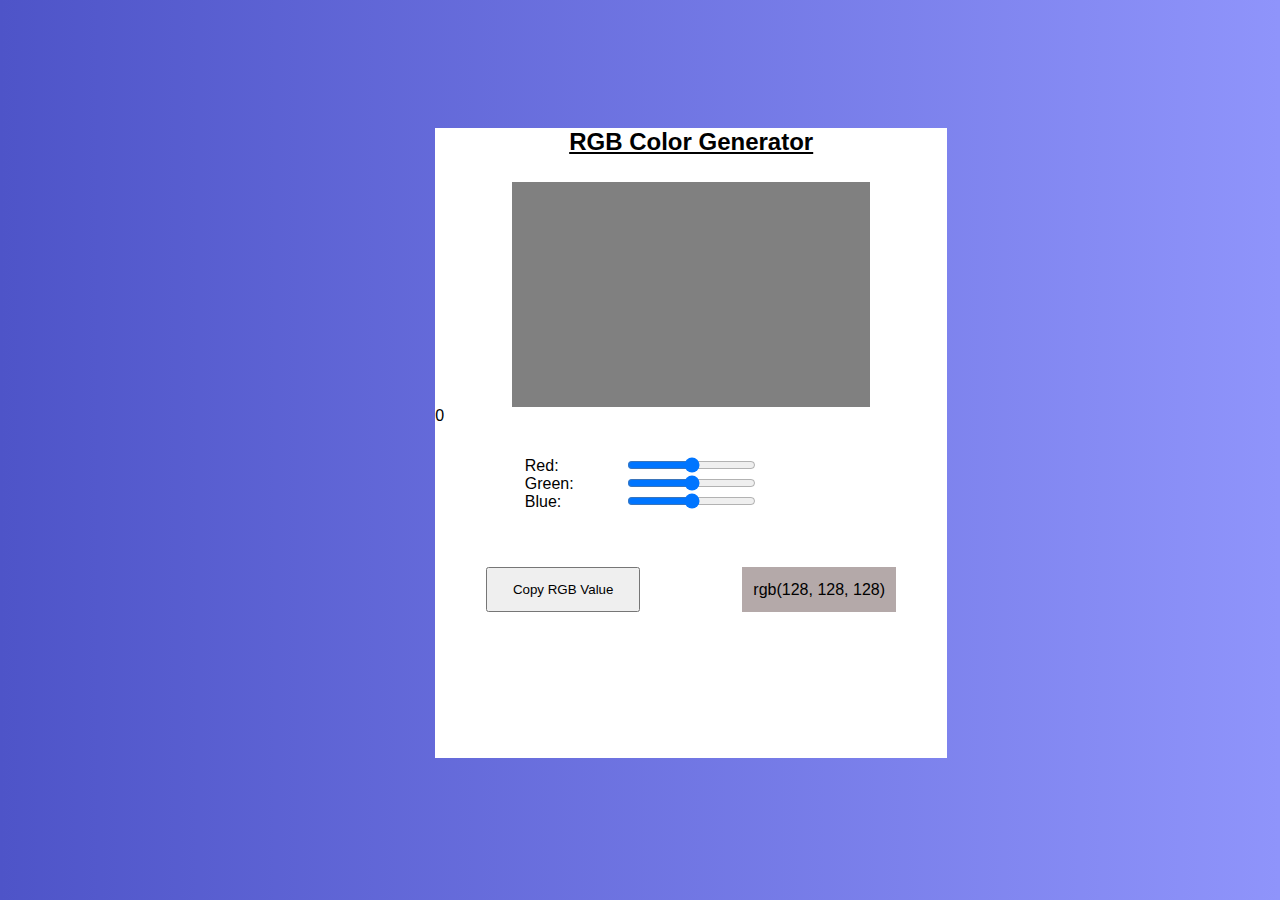
==== index.html @ 744f14f3 "project32done. RGB Color Generator  using js" ====
<!DOCTYPE html>
<html lang="en">
<head>
    <meta charset="UTF-8">
    <meta name="viewport" content="width=device-width, initial-scale=1.0">
    <title>Practice Html CSS JS 10 Real World Projects</title>
    <link rel="stylesheet" href="style.css">
</head>

<body>
  
    <div class="container">
        <h2><u>RGB Color Generator</u></h2>
        <div class="color-output" id="output"></div>
        <div class="color-input">
            <label for="red">Red:</label>
            <!-- input rangebar line we can also use numbers as input and set their limit from 0 to 256
             and give default value of 128-->
             <input type="range" id="red" min="0" max="255" value
             oninput="updateColor(this.value, 'red')"> <span>0</span> <br>
            
             <label for="green">Green:</label>
            <input type="range" id="green" min="0" max="255" value
            oninput="updateColor(this.value, 'green')"> <br>
            <label for="blue">Blue:</label>
            <input type="range" id="blue" min="0" max="255" value
            oninput="updateColor(this.value, 'blue')">
            <div class="boxes">
                <button id="copy-color" onclick="copyCode()">Copy RGB Value</button>
                <div class="color-code" id="rgb-code">
                </div>
            </div> 

        </div>
    </div>
   
    <script src="script.js">
    </script>
    
</body>
</html>
---- style.css ----
* {
    margin: 0;
    padding: 0;
}

body {
    background: linear-gradient(to right, #4e54c8,#8f94fb );
    font-family: Arial, sans-serif;
}

.container {
    width: 40%;
    height: 70vh;
    background-color: white;
    margin-left: 34%;
    margin-top: 10%;
}

.color-output {
    width: 70%;
    height: 25vh;
    background-color: rgb(0, 0, 0);
    margin-left: 15%;
    margin-top: 5%;
}

h2 {
    text-align: center;
}

label {
    /* margin-left: 20%; */
    position: absolute;
    margin-top: 50px;
    margin-left: 7%;
}

input {
    position: absolute;
    margin-top: 50px;
    margin-left: 15%;
}

.boxes {
    width: 100%;
    height: 10vh;
    display: flex;
    justify-content: space-around;
    align-items: center;
    /* background-color: aqua; */
    margin-top: 20%;
}

button {
    width: 30%;
    height: 5vh;
    cursor: pointer;
}

.color-code {
    width: 30%;
    height: 5vh;
    background-color: rgb(180, 169, 169);
    display: flex;
    justify-content: center;
    align-items: center;
}
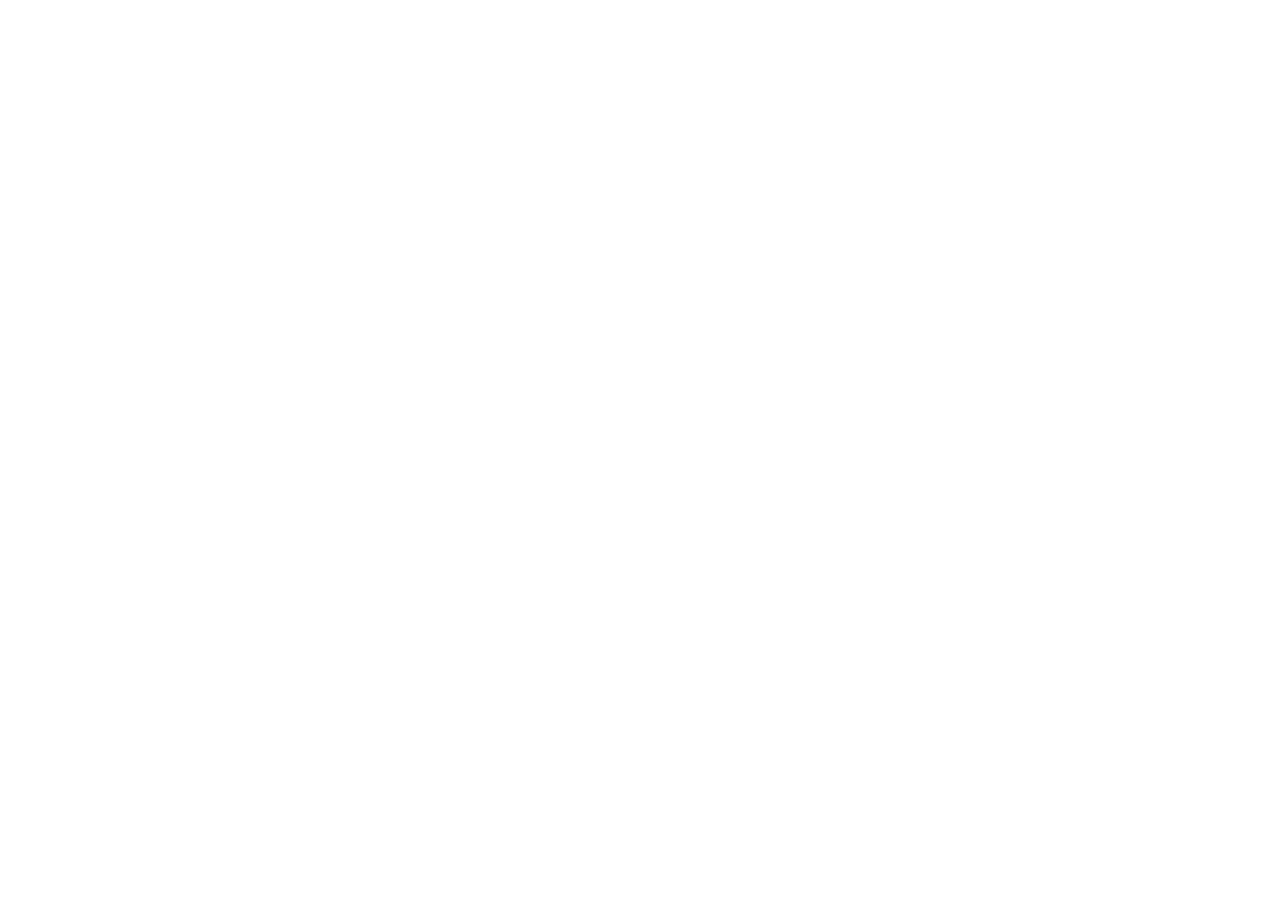
==== commit d20f3afa: "project 4 done. Counter Application  using js" ====
--- a/index.html
+++ b/index.html
@@ -8,32 +8,12 @@
 </head>
 
 <body>
-  
-    <div class="container">
-        <h2><u>RGB Color Generator</u></h2>
-        <div class="color-output" id="output"></div>
-        <div class="color-input">
-            <label for="red">Red:</label>
-            <!-- input rangebar line we can also use numbers as input and set their limit from 0 to 256
-             and give default value of 128-->
-             <input type="range" id="red" min="0" max="255" value
-             oninput="updateColor(this.value, 'red')"> <span>0</span> <br>
-            
-             <label for="green">Green:</label>
-            <input type="range" id="green" min="0" max="255" value
-            oninput="updateColor(this.value, 'green')"> <br>
-            <label for="blue">Blue:</label>
-            <input type="range" id="blue" min="0" max="255" value
-            oninput="updateColor(this.value, 'blue')">
-            <div class="boxes">
-                <button id="copy-color" onclick="copyCode()">Copy RGB Value</button>
-                <div class="color-code" id="rgb-code">
-                </div>
-            </div> 
+   
+    <!-- counter application. it has two buttons. one for increment , one for decrement and third one 
+     to reset -->
 
-        </div>
-    </div>
-   
+    <!-- since we have already done this in another project so we will not waste much time here -->
+
     <script src="script.js">
     </script>
     
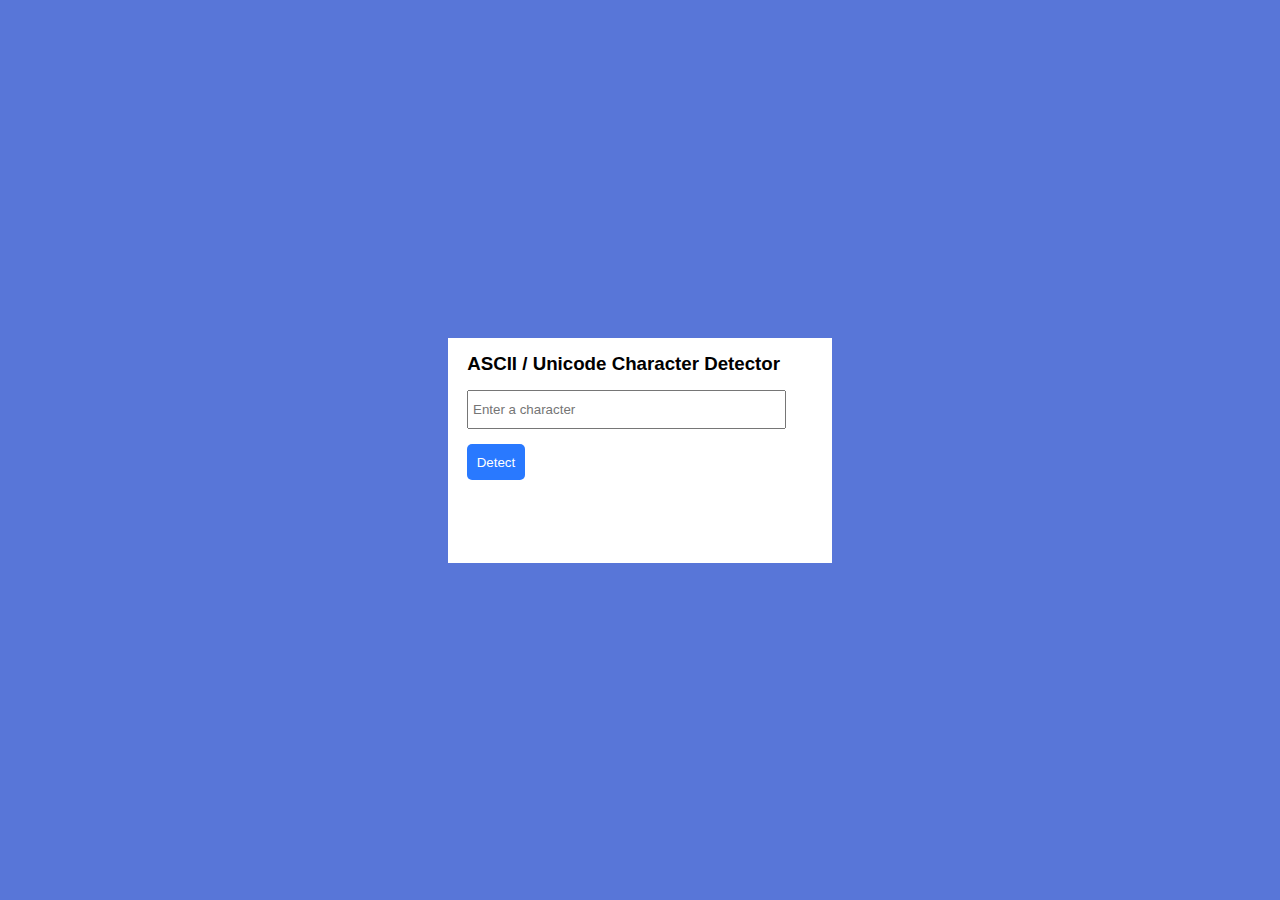
==== commit d15b2b79: "project 5 done. Ascii / Unicode Detector using js" ====
--- a/index.html
+++ b/index.html
@@ -9,10 +9,14 @@
 
 <body>
    
-    <!-- counter application. it has two buttons. one for increment , one for decrement and third one 
-     to reset -->
+    <!-- user will give input only one word and it will tell whether the character is ascii or unicode -->
 
-    <!-- since we have already done this in another project so we will not waste much time here -->
+    <div class="container">
+        <h3>ASCII / Unicode Character Detector</h3>
+        <input type="text" id="input" placeholder="Enter a character" maxlength="1">
+        <button id="check" onclick="detectValue()">Detect</button>
+        <p id="result"></p>
+    </div>
 
     <script src="script.js">
     </script>
--- a/style.css
+++ b/style.css
@@ -0,0 +1,53 @@
+* {
+    margin: 0;
+    padding: 0;
+    font-family: Arial, Helvetica, sans-serif;
+}
+
+body {
+    width: 100%;
+    height: 100vh;
+    display: flex;
+    justify-content: center;
+    align-items: center;
+    background-color: #5876D8;
+}
+
+.container {
+    width: 30%;
+    height: 25vh;
+    background-color: #fff;
+    display: flex;
+    flex-direction: column;
+}
+
+.container h3, input, button{
+    margin-left: 5%;
+    margin-top: 4%;
+} 
+
+input {
+    width: 80%;
+    height: 3vh;
+    padding: 1%;
+}
+
+button {
+    width: 15%;
+    height: 4vh;
+    background-color: #2979FF;
+    color: #fff;
+    padding: 2px;
+    cursor: pointer;
+    border: none;
+    border-radius: 5px;
+}
+
+button:hover {
+    background-color: #448aff;
+}
+
+p {
+    text-align: center;
+    margin-top: 2%;
+}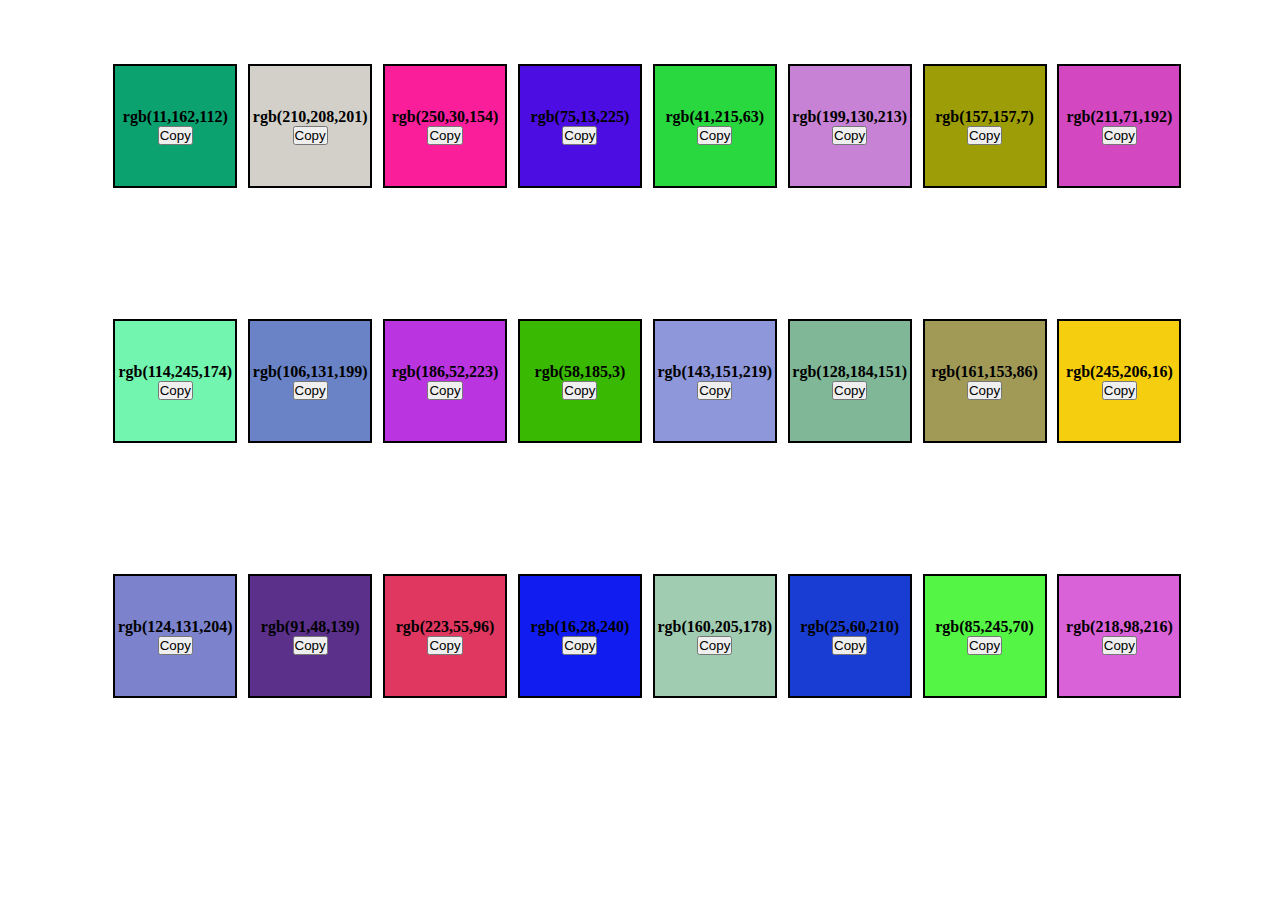
==== commit bf277dd3: "project 6 by method 1. random color generator" ====
--- a/index.html
+++ b/index.html
@@ -8,15 +8,137 @@
 </head>
 
 <body>
-   
-    <!-- user will give input only one word and it will tell whether the character is ascii or unicode -->
 
-    <div class="container">
-        <h3>ASCII / Unicode Character Detector</h3>
-        <input type="text" id="input" placeholder="Enter a character" maxlength="1">
-        <button id="check" onclick="detectValue()">Detect</button>
-        <p id="result"></p>
-    </div>
+        <div class="container">
+            <div class="box" id="colorbox">
+                <h4 id="colorcode" class="colorcode"></h4>
+                <button onclick="copyCode(0)" id="copy" class="copy-btn">Copy</button>
+            </div>
+    
+    
+            <div class="box" id="colorbox">
+                <h4 id="colorcode" class="colorcode"></h4>
+                <button onclick="copyCode(1)" id="copy-btn" class="copy-btn">Copy</button>
+            </div>
+
+            <div class="box" id="colorbox">
+                <h4 id="colorcode" class="colorcode"></h4>
+                <button onclick="copyCode(2)" id="copy" class="copy-btn">Copy</button>
+            </div>
+    
+    
+            <div class="box" id="colorbox">
+                <h4 id="colorcode" class="colorcode"></h4>
+                <button onclick="copyCode(3)" id="copy-btn" class="copy-btn">Copy</button>
+            </div>
+
+            <div class="box" id="colorbox">
+                <h4 id="colorcode" class="colorcode"></h4>
+                <button onclick="copyCode(4)" id="copy" class="copy-btn">Copy</button>
+            </div>
+    
+    
+            <div class="box" id="colorbox">
+                <h4 id="colorcode" class="colorcode"></h4>
+                <button onclick="copyCode(5)" id="copy-btn" class="copy-btn">Copy</button>
+            </div>
+
+            <div class="box" id="colorbox">
+                <h4 id="colorcode" class="colorcode"></h4>
+                <button onclick="copyCode(6)" id="copy" class="copy-btn">Copy</button>
+            </div>
+    
+    
+            <div class="box" id="colorbox">
+                <h4 id="colorcode" class="colorcode"></h4>
+                <button onclick="copyCode(7)" id="copy-btn" class="copy-btn">Copy</button>
+            </div>
+
+            <div class="box" id="colorbox">
+                <h4 id="colorcode" class="colorcode"></h4>
+                <button onclick="copyCode(8)" id="copy" class="copy-btn">Copy</button>
+            </div>
+    
+    
+            <div class="box" id="colorbox">
+                <h4 id="colorcode" class="colorcode"></h4>
+                <button onclick="copyCode(9)" id="copy-btn" class="copy-btn">Copy</button>
+            </div>
+
+
+            <div class="box" id="colorbox">
+                <h4 id="colorcode" class="colorcode"></h4>
+                <button onclick="copyCode(10)" id="copy-btn" class="copy-btn">Copy</button>
+            </div>
+
+            <div class="box" id="colorbox">
+                <h4 id="colorcode" class="colorcode"></h4>
+                <button onclick="copyCode(11)" id="copy-btn" class="copy-btn">Copy</button>
+            </div>
+
+            <div class="box" id="colorbox">
+                <h4 id="colorcode" class="colorcode"></h4>
+                <button onclick="copyCode(12)" id="copy-btn" class="copy-btn">Copy</button>
+            </div>
+
+            <div class="box" id="colorbox">
+                <h4 id="colorcode" class="colorcode"></h4>
+                <button onclick="copyCode(13)" id="copy-btn" class="copy-btn">Copy</button>
+            </div>
+
+            <div class="box" id="colorbox">
+                <h4 id="colorcode" class="colorcode"></h4>
+                <button onclick="copyCode(14)" id="copy-btn" class="copy-btn">Copy</button>
+            </div>
+
+            <div class="box" id="colorbox">
+                <h4 id="colorcode" class="colorcode"></h4>
+                <button onclick="copyCode(15)" id="copy-btn" class="copy-btn">Copy</button>
+            </div>
+
+            <div class="box" id="colorbox">
+                <h4 id="colorcode" class="colorcode"></h4>
+                <button onclick="copyCode(16)" id="copy-btn" class="copy-btn">Copy</button>
+            </div>
+
+            <div class="box" id="colorbox">
+                <h4 id="colorcode" class="colorcode"></h4>
+                <button onclick="copyCode(17)" id="copy-btn" class="copy-btn">Copy</button>
+            </div>
+
+            <div class="box" id="colorbox">
+                <h4 id="colorcode" class="colorcode"></h4>
+                <button onclick="copyCode(18)" id="copy-btn" class="copy-btn">Copy</button>
+            </div>
+
+            <div class="box" id="colorbox">
+                <h4 id="colorcode" class="colorcode"></h4>
+                <button onclick="copyCode(19)" id="copy-btn" class="copy-btn">Copy</button>
+            </div>
+
+            <div class="box" id="colorbox">
+                <h4 id="colorcode" class="colorcode"></h4>
+                <button onclick="copyCode(20)" id="copy-btn" class="copy-btn">Copy</button>
+            </div>
+
+
+            <div class="box" id="colorbox">
+                <h4 id="colorcode" class="colorcode"></h4>
+                <button onclick="copyCode(21)" id="copy-btn" class="copy-btn">Copy</button>
+            </div>
+
+            <div class="box" id="colorbox">
+                <h4 id="colorcode" class="colorcode"></h4>
+                <button onclick="copyCode(22)" id="copy-btn" class="copy-btn">Copy</button>
+            </div>
+
+            <div class="box" id="colorbox">
+                <h4 id="colorcode" class="colorcode"></h4>
+                <button onclick="copyCode(23)" id="copy-btn" class="copy-btn">Copy</button>
+            </div>
+
+
+        </div>
 
     <script src="script.js">
     </script>
--- a/style.css
+++ b/style.css
@@ -1,53 +1,29 @@
 * {
     margin: 0;
     padding: 0;
-    font-family: Arial, Helvetica, sans-serif;
-}
-
-body {
-    width: 100%;
-    height: 100vh;
-    display: flex;
-    justify-content: center;
-    align-items: center;
-    background-color: #5876D8;
 }
 
 .container {
-    width: 30%;
-    height: 25vh;
-    background-color: #fff;
+    width: 85%;
+    height: 85vh;
+    display: flex;
+    flex-wrap: wrap;
+    margin-left: 8%;
+    margin-top: 5%;
+    /* background-color: red; */
+}
+
+.box {
+    width: 120px;
+    height: 120px;
     display: flex;
     flex-direction: column;
-}
-
-.container h3, input, button{
-    margin-left: 5%;
-    margin-top: 4%;
-} 
-
-input {
-    width: 80%;
-    height: 3vh;
-    padding: 1%;
+    justify-content: center;
+    align-items: center;
+    margin-left: 1%;
+    border: 2px solid black;
 }
 
 button {
-    width: 15%;
-    height: 4vh;
-    background-color: #2979FF;
-    color: #fff;
-    padding: 2px;
     cursor: pointer;
-    border: none;
-    border-radius: 5px;
 }
-
-button:hover {
-    background-color: #448aff;
-}
-
-p {
-    text-align: center;
-    margin-top: 2%;
-}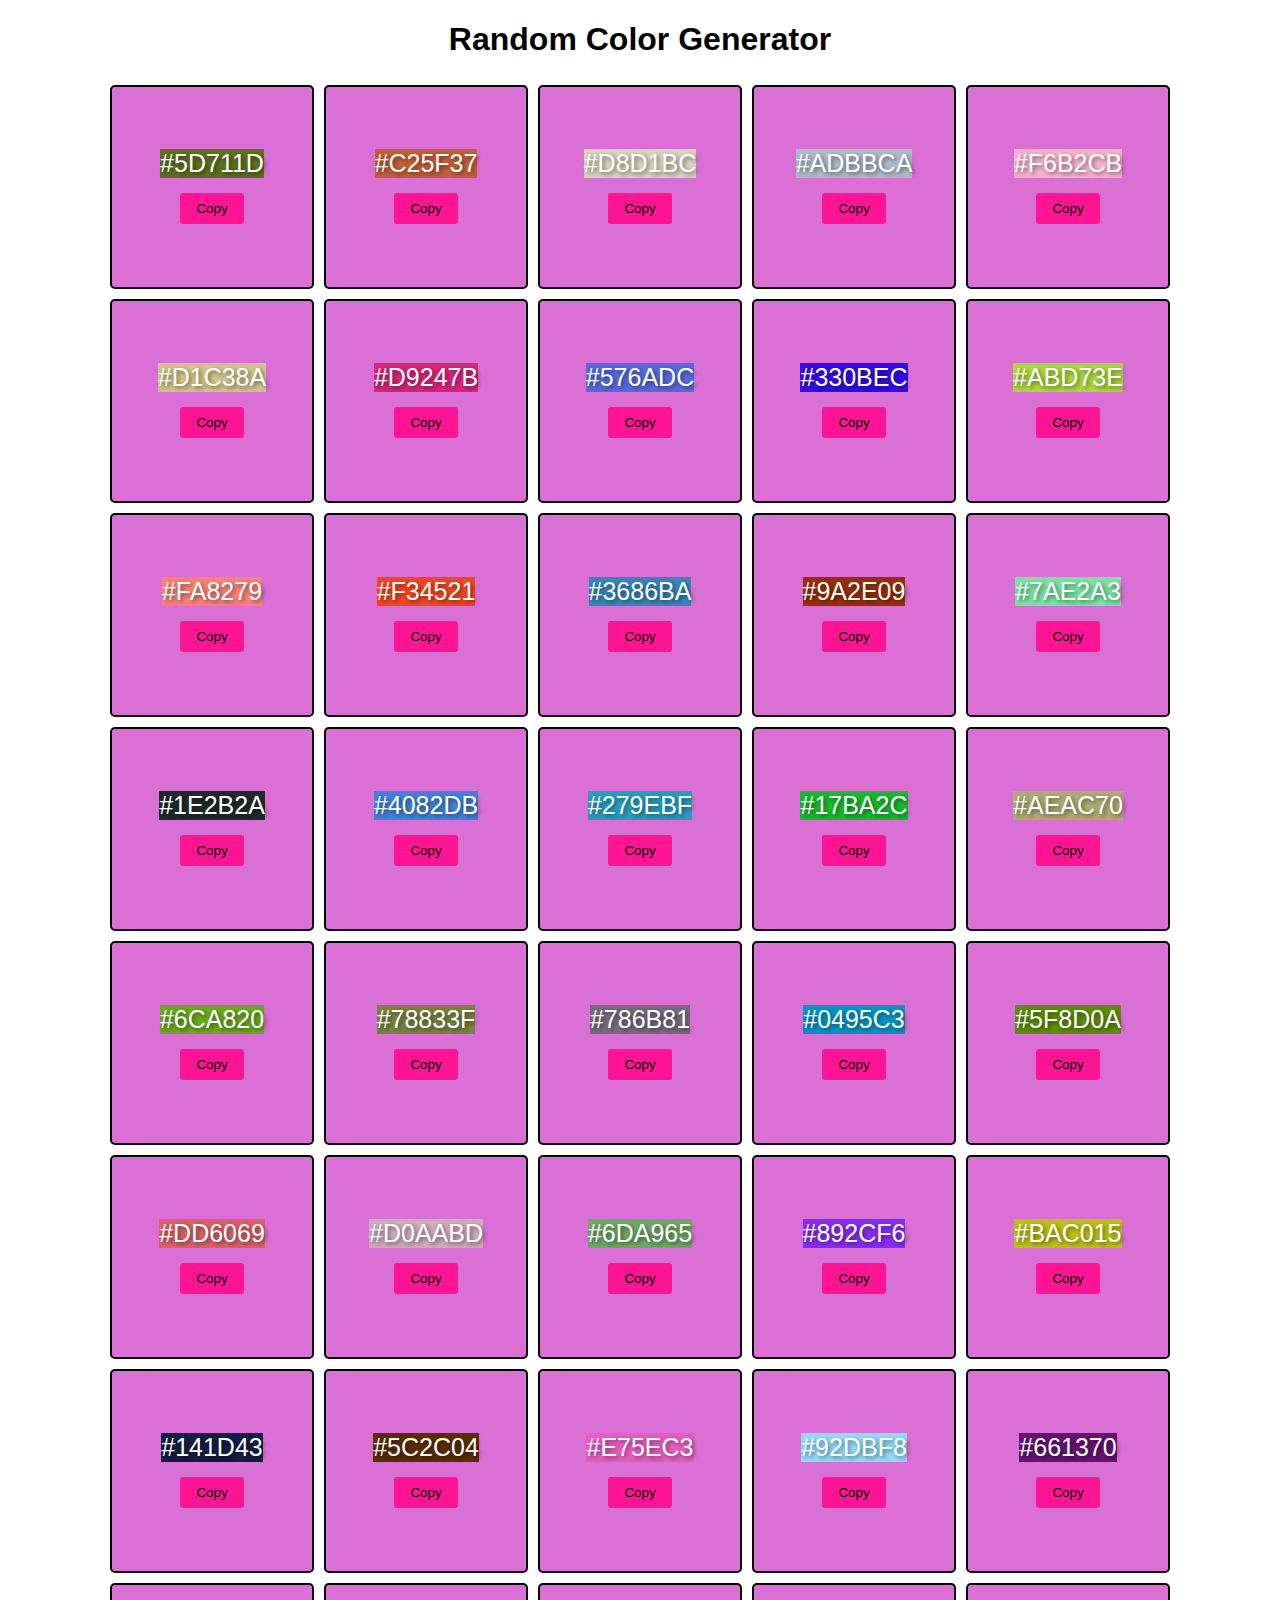
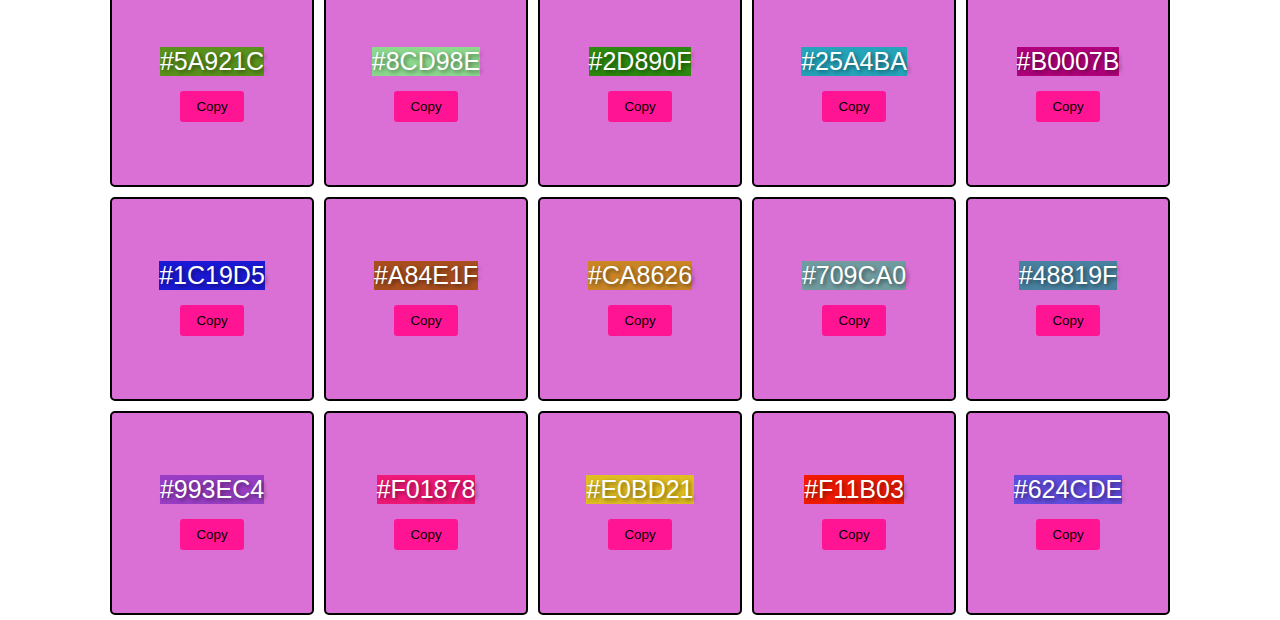
==== commit b6fda509: "project 6 by method 2. random color generator" ====
--- a/index.html
+++ b/index.html
@@ -9,136 +9,13 @@
 
 <body>
 
-        <div class="container">
-            <div class="box" id="colorbox">
-                <h4 id="colorcode" class="colorcode"></h4>
-                <button onclick="copyCode(0)" id="copy" class="copy-btn">Copy</button>
-            </div>
-    
-    
-            <div class="box" id="colorbox">
-                <h4 id="colorcode" class="colorcode"></h4>
-                <button onclick="copyCode(1)" id="copy-btn" class="copy-btn">Copy</button>
-            </div>
-
-            <div class="box" id="colorbox">
-                <h4 id="colorcode" class="colorcode"></h4>
-                <button onclick="copyCode(2)" id="copy" class="copy-btn">Copy</button>
-            </div>
-    
-    
-            <div class="box" id="colorbox">
-                <h4 id="colorcode" class="colorcode"></h4>
-                <button onclick="copyCode(3)" id="copy-btn" class="copy-btn">Copy</button>
-            </div>
-
-            <div class="box" id="colorbox">
-                <h4 id="colorcode" class="colorcode"></h4>
-                <button onclick="copyCode(4)" id="copy" class="copy-btn">Copy</button>
-            </div>
-    
-    
-            <div class="box" id="colorbox">
-                <h4 id="colorcode" class="colorcode"></h4>
-                <button onclick="copyCode(5)" id="copy-btn" class="copy-btn">Copy</button>
-            </div>
-
-            <div class="box" id="colorbox">
-                <h4 id="colorcode" class="colorcode"></h4>
-                <button onclick="copyCode(6)" id="copy" class="copy-btn">Copy</button>
-            </div>
-    
-    
-            <div class="box" id="colorbox">
-                <h4 id="colorcode" class="colorcode"></h4>
-                <button onclick="copyCode(7)" id="copy-btn" class="copy-btn">Copy</button>
-            </div>
-
-            <div class="box" id="colorbox">
-                <h4 id="colorcode" class="colorcode"></h4>
-                <button onclick="copyCode(8)" id="copy" class="copy-btn">Copy</button>
-            </div>
-    
-    
-            <div class="box" id="colorbox">
-                <h4 id="colorcode" class="colorcode"></h4>
-                <button onclick="copyCode(9)" id="copy-btn" class="copy-btn">Copy</button>
-            </div>
-
-
-            <div class="box" id="colorbox">
-                <h4 id="colorcode" class="colorcode"></h4>
-                <button onclick="copyCode(10)" id="copy-btn" class="copy-btn">Copy</button>
-            </div>
-
-            <div class="box" id="colorbox">
-                <h4 id="colorcode" class="colorcode"></h4>
-                <button onclick="copyCode(11)" id="copy-btn" class="copy-btn">Copy</button>
-            </div>
-
-            <div class="box" id="colorbox">
-                <h4 id="colorcode" class="colorcode"></h4>
-                <button onclick="copyCode(12)" id="copy-btn" class="copy-btn">Copy</button>
-            </div>
-
-            <div class="box" id="colorbox">
-                <h4 id="colorcode" class="colorcode"></h4>
-                <button onclick="copyCode(13)" id="copy-btn" class="copy-btn">Copy</button>
-            </div>
-
-            <div class="box" id="colorbox">
-                <h4 id="colorcode" class="colorcode"></h4>
-                <button onclick="copyCode(14)" id="copy-btn" class="copy-btn">Copy</button>
-            </div>
-
-            <div class="box" id="colorbox">
-                <h4 id="colorcode" class="colorcode"></h4>
-                <button onclick="copyCode(15)" id="copy-btn" class="copy-btn">Copy</button>
-            </div>
-
-            <div class="box" id="colorbox">
-                <h4 id="colorcode" class="colorcode"></h4>
-                <button onclick="copyCode(16)" id="copy-btn" class="copy-btn">Copy</button>
-            </div>
-
-            <div class="box" id="colorbox">
-                <h4 id="colorcode" class="colorcode"></h4>
-                <button onclick="copyCode(17)" id="copy-btn" class="copy-btn">Copy</button>
-            </div>
-
-            <div class="box" id="colorbox">
-                <h4 id="colorcode" class="colorcode"></h4>
-                <button onclick="copyCode(18)" id="copy-btn" class="copy-btn">Copy</button>
-            </div>
-
-            <div class="box" id="colorbox">
-                <h4 id="colorcode" class="colorcode"></h4>
-                <button onclick="copyCode(19)" id="copy-btn" class="copy-btn">Copy</button>
-            </div>
-
-            <div class="box" id="colorbox">
-                <h4 id="colorcode" class="colorcode"></h4>
-                <button onclick="copyCode(20)" id="copy-btn" class="copy-btn">Copy</button>
-            </div>
-
-
-            <div class="box" id="colorbox">
-                <h4 id="colorcode" class="colorcode"></h4>
-                <button onclick="copyCode(21)" id="copy-btn" class="copy-btn">Copy</button>
-            </div>
-
-            <div class="box" id="colorbox">
-                <h4 id="colorcode" class="colorcode"></h4>
-                <button onclick="copyCode(22)" id="copy-btn" class="copy-btn">Copy</button>
-            </div>
-
-            <div class="box" id="colorbox">
-                <h4 id="colorcode" class="colorcode"></h4>
-                <button onclick="copyCode(23)" id="copy-btn" class="copy-btn">Copy</button>
-            </div>
-
-
-        </div>
+    <h1>Random Color Generator</h1>
+    <div class="container">
+        <!-- <div class="color-container">
+            <span>#45dfff</span>
+            <button>Copy</button>
+        </div> -->
+    </div>
 
     <script src="script.js">
     </script>
--- a/style.css
+++ b/style.css
@@ -1,29 +1,45 @@
-* {
+body {
     margin: 0;
     padding: 0;
+    font-family: 'Segoe UI', Tahoma, Geneva, Verdana, sans-serif;
+}
+
+h1 {
+    text-align: center;
+    text-decoration: none;
 }
 
 .container {
-    width: 85%;
-    height: 85vh;
     display: flex;
+    justify-content: center;
     flex-wrap: wrap;
-    margin-left: 8%;
-    margin-top: 5%;
-    /* background-color: red; */
 }
 
-.box {
-    width: 120px;
-    height: 120px;
+.color-container {
+    background-color: orchid;
+    width: 200px;
+    height: 200px;
+    margin: 5px;
+    color: #fff;
     display: flex;
-    flex-direction: column;
     justify-content: center;
     align-items: center;
-    margin-left: 1%;
-    border: 2px solid black;
+    flex-direction: column;
+    font-size: 25px;
+    text-shadow: 2px 2px 4px rgba(0, 0, 0, 0.5);
+    border: solid black 2px;
+    border-radius: 5px;
+}
+button {
+    background-color: #ff1493;
+    border: none;
+    border-radius: 3px;
+    padding: 8px 16px;
+    margin-top: 15px;
+    transition: background-color 0.3s;
+    cursor: pointer;
 }
 
-button {
-    cursor: pointer;
-}
+button:hover {
+    background-color: #ff0055;
+}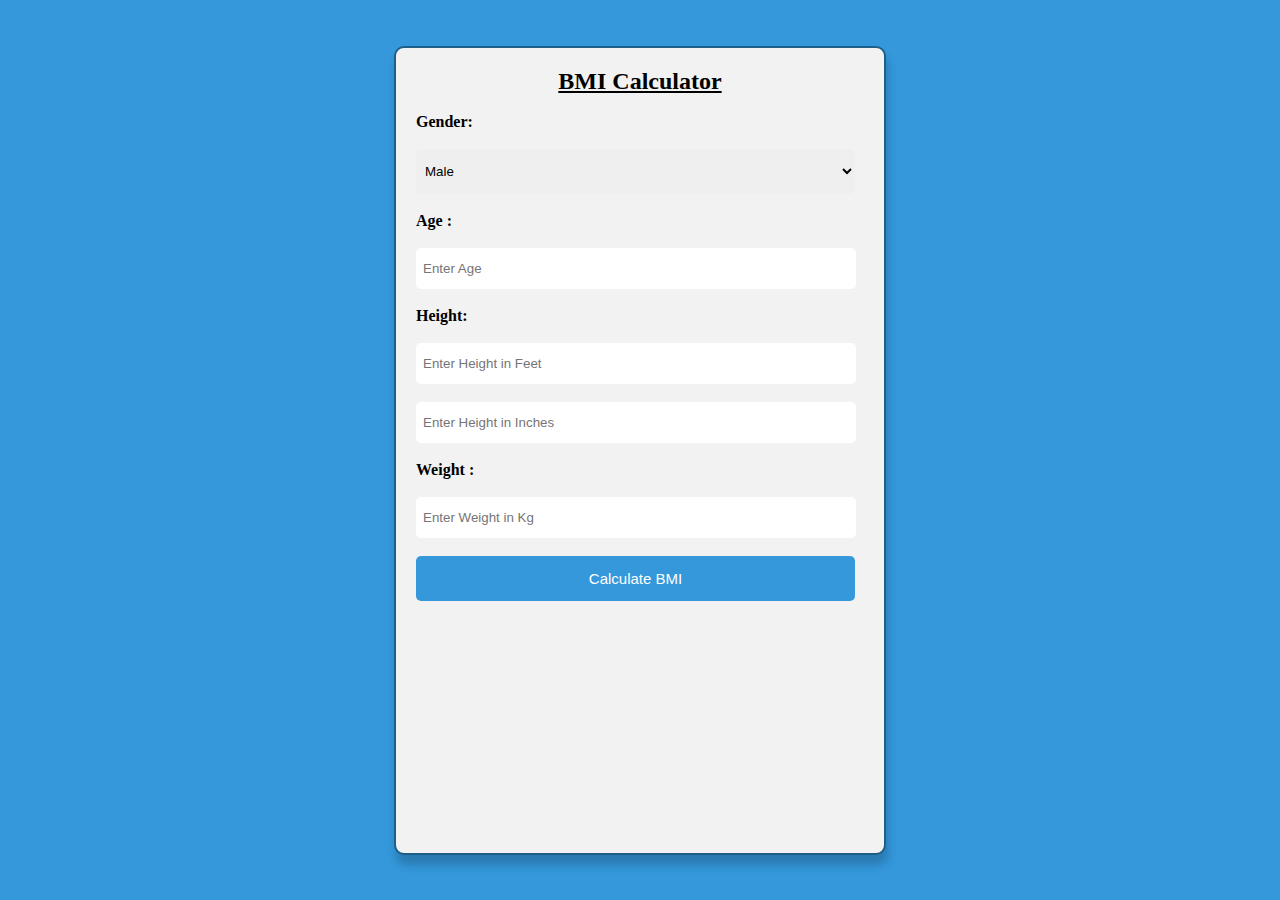
==== commit 53cbb504: "project 7 done. BMI Calculator" ====
--- a/index.html
+++ b/index.html
@@ -1,5 +1,6 @@
 <!DOCTYPE html>
 <html lang="en">
+
 <head>
     <meta charset="UTF-8">
     <meta name="viewport" content="width=device-width, initial-scale=1.0">
@@ -9,16 +10,34 @@
 
 <body>
 
-    <h1>Random Color Generator</h1>
+
     <div class="container">
-        <!-- <div class="color-container">
-            <span>#45dfff</span>
-            <button>Copy</button>
-        </div> -->
+        <h2>BMI Calculator</h2> <br>
+        <form id="bmiform">
+            <label for="gender"><b>Gender:</b></label> <br>
+            <select id="gender" name="gender">
+            <option>Male</option>
+            <option>Female</option>
+        </select>
+            <br>
+            <label for="age"><b>Age :</b></label> <br>
+            <input type="number" id="age" placeholder="Enter Age" required> <br>
+            <label for="height"><b>Height:</b></label> <br>
+            <input type="number" id="height-feet" placeholder="Enter Height in Feet" required> <br>
+            <input type="number" id="height-inches" placeholder="Enter Height in Inches"> <br>
+            <label for="weight"><b>Weight :</b></label> <br>
+            <input type="number" id="weight" placeholder="Enter Weight in Kg" required>
+            <br>
+            <button>Calculate BMI</button>
+        </form> <br>
+        <p id="result"></p> <br>
+        <p id="result-category"></p>
     </div>
+
 
     <script src="script.js">
     </script>
-    
+
 </body>
+
 </html>--- a/style.css
+++ b/style.css
@@ -1,45 +1,73 @@
-body {
+* {
     margin: 0;
     padding: 0;
-    font-family: 'Segoe UI', Tahoma, Geneva, Verdana, sans-serif;
 }
 
-h1 {
-    text-align: center;
-    text-decoration: none;
+body {
+    width: 100%;
+    height: 100vh;
+    display: flex;
+    justify-content: center;
+    align-items: center;
+    background-color: #3498db;
 }
 
 .container {
+    width: 35%;
+    height: 85vh;
+    background-color: #f2f2f2;
+    border: 2px solid #1e5f8a;
+    border-radius: 10px;
+    box-shadow: 2px 10px 10px rgba(0, 0, 0, 0.2);
+    padding: 20px;
     display: flex;
-    justify-content: center;
-    flex-wrap: wrap;
+    flex-direction: column;
 }
 
-.color-container {
-    background-color: orchid;
-    width: 200px;
-    height: 200px;
-    margin: 5px;
-    color: #fff;
+form {
     display: flex;
-    justify-content: center;
-    align-items: center;
     flex-direction: column;
-    font-size: 25px;
-    text-shadow: 2px 2px 4px rgba(0, 0, 0, 0.5);
-    border: solid black 2px;
+}
+
+h2 {
+    text-align: center;
+    text-decoration: underline;
+}
+
+select {
+    width: 98%;
+    height: 5vh;
+    padding: 5px;
+    border: none;
     border-radius: 5px;
 }
+
+input {
+    width: 95%;
+    height: 3vh;
+    padding: 7px;
+    border: none;
+    border-radius: 5px;
+}
+
 button {
-    background-color: #ff1493;
+    width: 98%;
+    height: 5vh;
+    padding: 5px;
     border: none;
-    border-radius: 3px;
-    padding: 8px 16px;
-    margin-top: 15px;
-    transition: background-color 0.3s;
+    border-radius: 5px;
+    background-color: #3498db;
+    color: white;
     cursor: pointer;
+    font-size: 15px;
+    transition: background-color 0.3s ease;
 }
 
 button:hover {
-    background-color: #ff0055;
+    background-color: #2187b5;
+}
+
+p {
+    color: #3498db;
+    font-weight: bold;
 }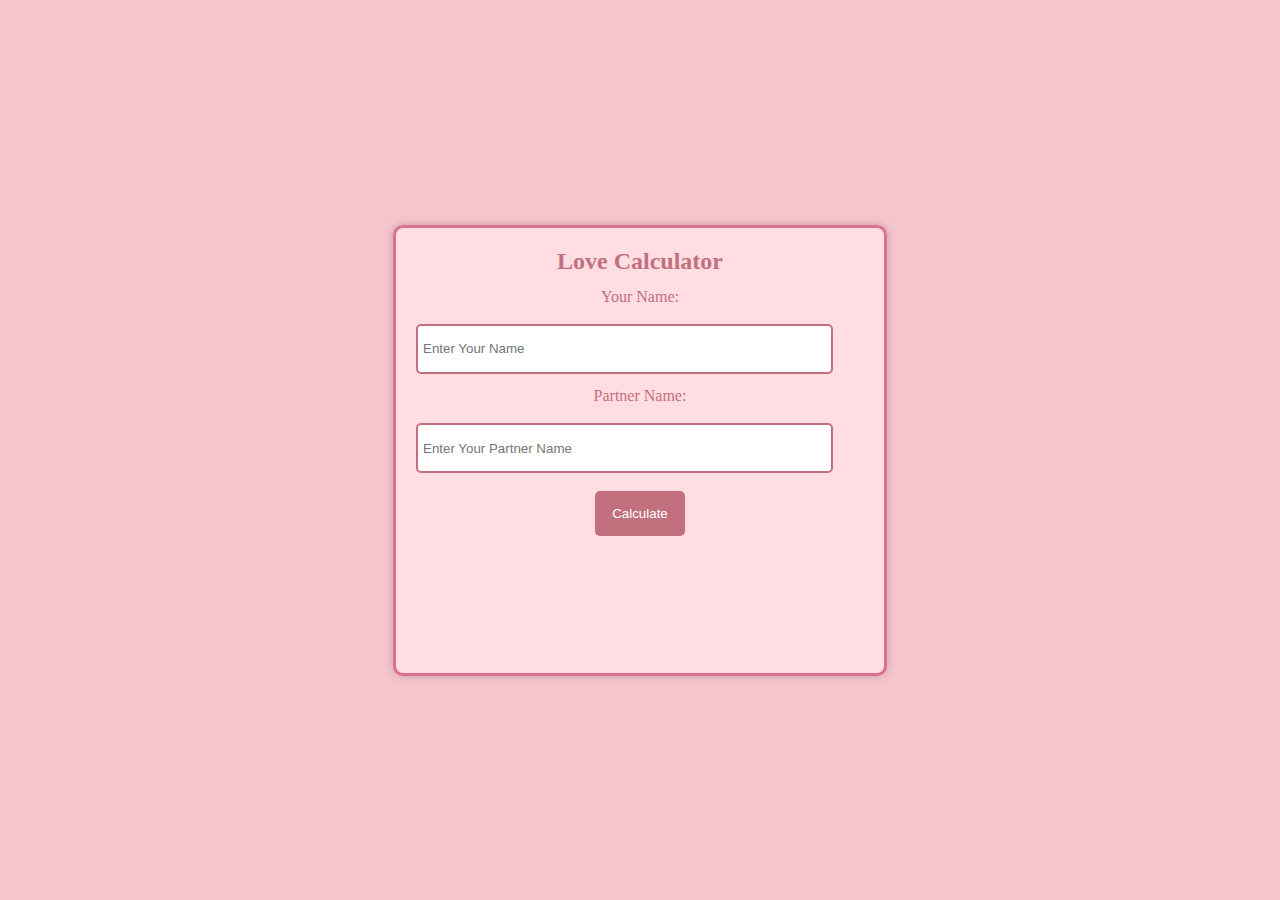
==== commit 3b571054: "project 8  done.Love Calculator" ====
--- a/index.html
+++ b/index.html
@@ -10,31 +10,16 @@
 
 <body>
 
-
     <div class="container">
-        <h2>BMI Calculator</h2> <br>
-        <form id="bmiform">
-            <label for="gender"><b>Gender:</b></label> <br>
-            <select id="gender" name="gender">
-            <option>Male</option>
-            <option>Female</option>
-        </select>
-            <br>
-            <label for="age"><b>Age :</b></label> <br>
-            <input type="number" id="age" placeholder="Enter Age" required> <br>
-            <label for="height"><b>Height:</b></label> <br>
-            <input type="number" id="height-feet" placeholder="Enter Height in Feet" required> <br>
-            <input type="number" id="height-inches" placeholder="Enter Height in Inches"> <br>
-            <label for="weight"><b>Weight :</b></label> <br>
-            <input type="number" id="weight" placeholder="Enter Weight in Kg" required>
-            <br>
-            <button>Calculate BMI</button>
-        </form> <br>
-        <p id="result"></p> <br>
-        <p id="result-category"></p>
+        <h2>Love Calculator</h2>
+        <label for="yourname">Your Name:</label> <br>
+        <input type="text" id="yourname" placeholder="Enter Your Name">
+        <label for="partnername">Partner Name:</label> <br>
+        <input type="text" id="partnername" placeholder="Enter Your Partner Name"> <br>
+        <button onclick="calculateLove()">Calculate</button> <br>
+        <p id="love"></p>
+        <p id="details"></p>
     </div>
-
-
     <script src="script.js">
     </script>
 
--- a/style.css
+++ b/style.css
@@ -9,65 +9,59 @@
     display: flex;
     justify-content: center;
     align-items: center;
-    background-color: #3498db;
+    background-color: rgb(245, 197, 204);
 }
 
 .container {
     width: 35%;
-    height: 85vh;
-    background-color: #f2f2f2;
-    border: 2px solid #1e5f8a;
+    height: 45vh;
+    background-color: rgb(255, 221, 226);
+    border: 3px solid palevioletred;
     border-radius: 10px;
-    box-shadow: 2px 10px 10px rgba(0, 0, 0, 0.2);
     padding: 20px;
-    display: flex;
-    flex-direction: column;
-}
-
-form {
+    box-shadow: 0 0 10px rgba(0, 0, 0, 0.2);
     display: flex;
     flex-direction: column;
 }
 
 h2 {
     text-align: center;
-    text-decoration: underline;
+    color: rgb(194, 112, 125);
 }
 
-select {
-    width: 98%;
-    height: 5vh;
-    padding: 5px;
-    border: none;
-    border-radius: 5px;
+label {
+    text-align: center;
+    margin-top: 3%;
+    color: rgb(194, 112, 125);
 }
 
 input {
-    width: 95%;
-    height: 3vh;
-    padding: 7px;
-    border: none;
+    width: 90%;
+    height: 4vh;
+    padding: 5px;
+    border: 2px solid rgb(194, 112, 125);
     border-radius: 5px;
 }
 
 button {
-    width: 98%;
+    width: 20%;
     height: 5vh;
-    padding: 5px;
+    background-color: rgb(194, 112, 125);
+    color: white;
+    margin-left: 40%;
     border: none;
     border-radius: 5px;
-    background-color: #3498db;
-    color: white;
     cursor: pointer;
-    font-size: 15px;
-    transition: background-color 0.3s ease;
 }
 
 button:hover {
-    background-color: #2187b5;
+    background-color: rgb(221, 153, 173);
 }
 
 p {
-    color: #3498db;
-    font-weight: bold;
+    display: flex;
+    justify-content: center;
+    align-items: center;
+    font-size: 20px;
+    color: rgb(231, 111, 131);
 }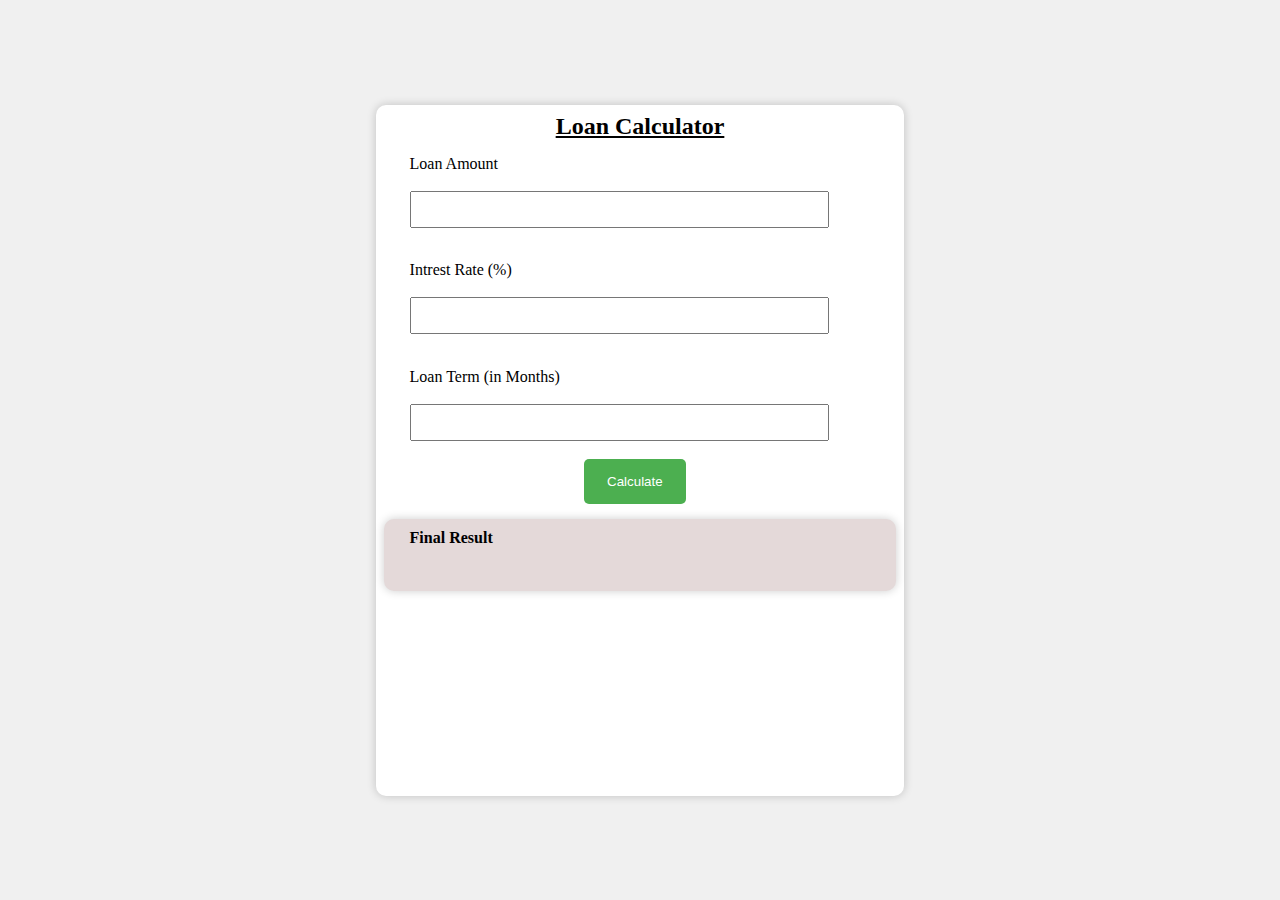
==== commit 09561129: "project 9. BMI Loan calculator" ====
--- a/index.html
+++ b/index.html
@@ -11,17 +11,25 @@
 <body>
 
     <div class="container">
-        <h2>Love Calculator</h2>
-        <label for="yourname">Your Name:</label> <br>
-        <input type="text" id="yourname" placeholder="Enter Your Name">
-        <label for="partnername">Partner Name:</label> <br>
-        <input type="text" id="partnername" placeholder="Enter Your Partner Name"> <br>
-        <button onclick="calculateLove()">Calculate</button> <br>
-        <p id="love"></p>
-        <p id="details"></p>
+        <h2>Loan Calculator</h2>
+        <label for="loan-amount">Loan Amount</label> <br>
+        <input type="number" id="loan-amount"> <br>
+
+        <label for="intrest-rate">Intrest Rate (%)</label> <br>
+        <input type="number" id="intrest-rate"> <br>
+
+        <label for="loan-term">Loan Term (in Months)</label> <br>
+        <input type="number" id="loan-time"> <br>
+        <button onclick="calculatePrice()">Calculate</button>
+
+        <div class="result-box">
+            <p>Final Result</p>
+        </div>
     </div>
+
     <script src="script.js">
     </script>
+
 
 </body>
 
--- a/style.css
+++ b/style.css
@@ -9,59 +9,66 @@
     display: flex;
     justify-content: center;
     align-items: center;
-    background-color: rgb(245, 197, 204);
+    background-color: #f0f0f0;
 }
 
 .container {
-    width: 35%;
-    height: 45vh;
-    background-color: rgb(255, 221, 226);
-    border: 3px solid palevioletred;
+    width: 40%;
+    height: 75vh;
+    background-color: #fff;
     border-radius: 10px;
-    padding: 20px;
     box-shadow: 0 0 10px rgba(0, 0, 0, 0.2);
+    padding: 8px;
     display: flex;
     flex-direction: column;
 }
 
 h2 {
     text-align: center;
-    color: rgb(194, 112, 125);
+    text-decoration: underline;
 }
 
 label {
-    text-align: center;
     margin-top: 3%;
-    color: rgb(194, 112, 125);
+}
+
+label,
+input {
+    margin-left: 5%;
 }
 
 input {
-    width: 90%;
-    height: 4vh;
-    padding: 5px;
-    border: 2px solid rgb(194, 112, 125);
-    border-radius: 5px;
+    width: 80%;
+    height: 3vh;
+    padding: 3px;
 }
 
 button {
     width: 20%;
     height: 5vh;
-    background-color: rgb(194, 112, 125);
-    color: white;
-    margin-left: 40%;
+    background-color: #4CAF50;
+    color: #fff;
     border: none;
     border-radius: 5px;
     cursor: pointer;
+    margin-left: 39%;
 }
 
 button:hover {
-    background-color: rgb(221, 153, 173);
+    background-color: #3e8e41;
+}
+
+.result-box {
+    margin-top: 3%;
+    width: 100%;
+    height: 8vh;
+    background-color: rgb(228, 217, 217);
+    border-radius: 10px;
+    box-shadow: 0 0 10px rgba(0, 0, 0, 0.2);
 }
 
 p {
-    display: flex;
-    justify-content: center;
-    align-items: center;
-    font-size: 20px;
-    color: rgb(231, 111, 131);
+    margin-top: 2%;
+    margin-left: 5%;
+    font-weight: bold;
 }